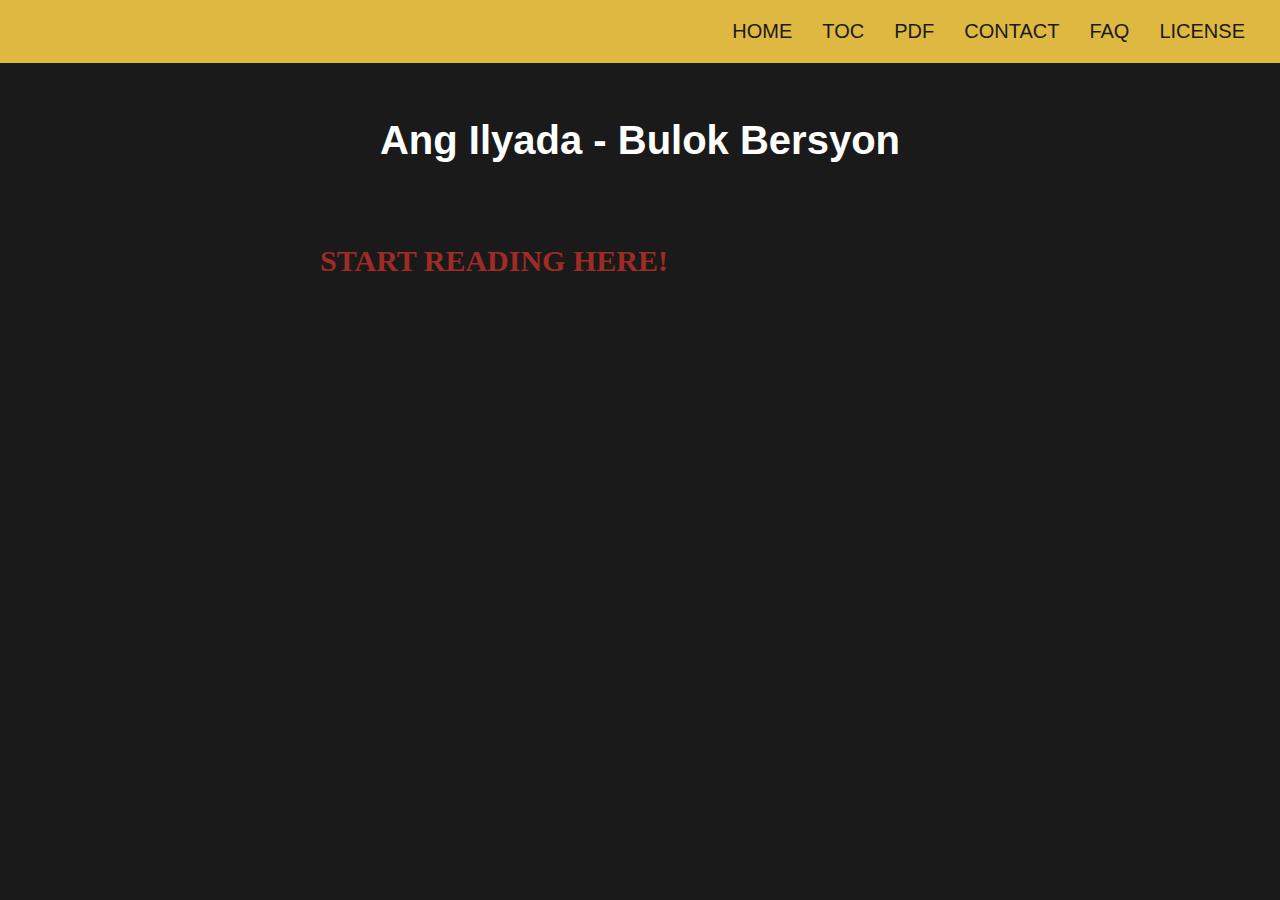
==== index.html @ 32c481ad "added website read" ====
<!DOCTYPE html>
<html lang="en">

<head>
    <meta charset="UTF-8">
    <meta http-equiv="X-UA-Compatible" content="IE=edge">
    <meta name="viewport" content="width=device-width, initial-scale=1.0">
    <link rel="stylesheet" href="main.css">
    <script src="foo.js"></script>
    <title>Ang Ilyada</title>
</head>

<body>
    <header>
        <ul>
            <li><a href="index.html">HOME</a></li>
            <li><a href="toc.html">TOC</a></li>
            <li><a href="ang iliada.pdf">PDF</a></li>
            <li><a href="contact.html">CONTACT</a></li>
            <li><a href="faq.html">FAQ</a></li>
            <li><a href="license.html">LICENSE</a></li>
        </ul>
    </header>
    <main>
        <div class="book">
           <h1>Ang Ilyada - Bulok Bersyon</h1>
           <div>
               <h2><a href="books/I.html">START READING HERE!</a></h2>
           </div>
        </div>
        
    </main>
    <footer></footer>
</body>

</html>
---- main.css ----
:root {
    --eerie-black: #1a1a1aff;
    --gold-metallic: #deb841ff;
    --auburn: #9e2b25ff;
    --space-cadet: #29336Bff;
}

/* body things */

html, body {
    background-color: var(--eerie-black);
    margin: 0px;
    font-family: 'Franklin Gothic Medium', 'Arial Narrow', Arial, sans-serif;
    font-size: 20px;
}

/* header things */

header {
    display: flex;
    background-color: var(--gold-metallic);
    justify-content: flex-end;
    flex-wrap: wrap;
}

header ul {
    display: flex;
    list-style: none;
    margin-right: 20px;
}

header ul li {
    display: inline-block;
}

header a {
    color: var(--eerie-black);
    text-decoration: none;
    text-transform: capitalize;
    position: relative;
    margin: 0px 15px;
    outline: none;
}

header a:before {
    content: '';
    position: absolute;
    width: 100%;
    height: 2px;
    background-color: black;
    bottom: 0px;
    transform-origin: left bottom;
    transform: scaleX(0);
    transition: 0.3s cubic-bezier(0.075, 0.82, 0.165, 1);
}

header a:hover:before, header a:focus::before {
    transform: scaleX(1);
}

/* main things */

main {
    display: flex;
    font-family: Georgia, 'Times New Roman', Times, serif;
    color: white;
    line-height: 2rem;
}

main div {
    padding: 30px;
}

main .book {
    width: min(100%, 700px);
    height: 100%;
    font-size: 1rem;
    margin: auto;
}

.book h1 {
    font-family: 'Franklin Gothic Medium', 'Arial Narrow', Arial, sans-serif;
    text-align: center;
}

.book ol {
    list-style-type: upper-roman;
    padding: 0px;
}

.book ol li {
    text-align: center;
}

.book a {
    text-decoration: none;
    color: var(--auburn);
    text-align: center;
}

.book h3 {
    text-align: center;
}

.book hr {
     width : 50%;
     margin : 2.5rem auto;
}

/* navigator things */

.navigator {
    display: flex;
    justify-content: space-between;
    padding: 0px;
    margin: 20px 0px;
    white-space: pre;
}

.navigator a:first-child::before {
    content: '\276E\0020';
}

.navigator a:last-child::after {
    content: '\0020\276F';
}
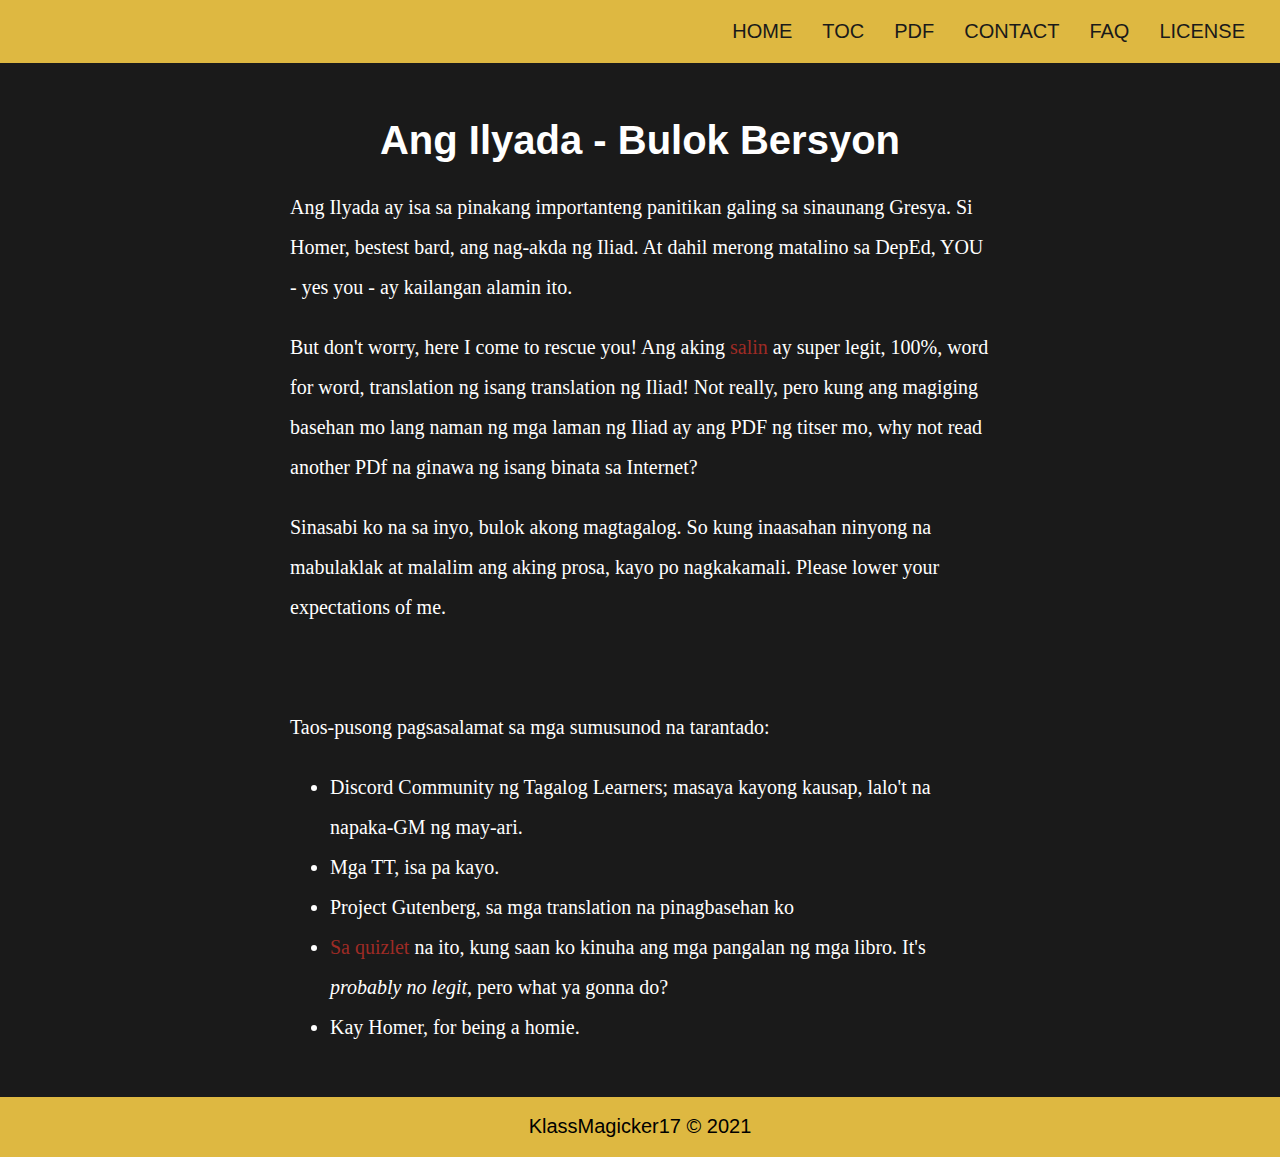
==== commit add860f0: "edited, somthing" ====
--- a/index.html
+++ b/index.html
@@ -23,14 +23,41 @@
     </header>
     <main>
         <div class="book">
-           <h1>Ang Ilyada - Bulok Bersyon</h1>
-           <div>
-               <h2><a href="books/I.html">START READING HERE!</a></h2>
-           </div>
-        </div>
-        
+            <h1>Ang Ilyada - Bulok Bersyon</h1>
+            <p>
+                Ang Ilyada ay isa sa pinakang importanteng panitikan galing sa sinaunang Gresya.
+                Si Homer, bestest bard, ang nag-akda ng Iliad. At dahil merong matalino sa DepEd,
+                YOU - yes you - ay kailangan alamin ito.
+            </p>
+            <p>
+                But don't worry, here I come to rescue you! Ang aking <a href="books/I.html">salin</a>
+                ay super legit, 100%, word for word, translation ng isang translation ng Iliad! Not really,
+                pero kung ang magiging basehan mo lang naman ng mga laman ng Iliad ay ang PDF ng titser mo,
+                why not read another PDf na ginawa ng isang binata sa Internet?
+            </p>
+
+            <p>
+                Sinasabi ko na sa inyo, bulok akong magtagalog. So kung inaasahan ninyong na mabulaklak at malalim
+                ang aking prosa, kayo po nagkakamali. Please lower your expectations of me.
+            </p>
+
+            <br>
+
+            <p>
+                Taos-pusong pagsasalamat sa mga sumusunod na tarantado:
+            <ul>
+                <li>Discord Community ng Tagalog Learners; masaya kayong kausap, lalo't na napaka-GM ng may-ari.</li>
+                <li>Mga TT, isa pa kayo.</li>
+                <li>Project Gutenberg, sa mga translation na pinagbasehan ko</li>
+                <li><a href="https://quizlet.com/24340225/titles-of-each-book-in-the-iliad-flash-cards/">Sa quizlet</a>
+                    na ito, kung saan ko kinuha ang mga pangalan ng mga libro. It's <i>probably no legit</i>, pero what
+                    ya gonna do?</li>
+                <li>Kay Homer, for being a homie.</li>
+            </ul>
+            </p>
+
     </main>
-    <footer></footer>
+    <footer>KlassMagicker17 &copy; 2021</footer>
 </body>
 
 </html>--- a/main.css
+++ b/main.css
@@ -25,12 +25,15 @@
 
 header ul {
     display: flex;
+    flex-wrap: wrap;
     list-style: none;
     margin-right: 20px;
+
 }
 
 header ul li {
     display: inline-block;
+    display: flex;
 }
 
 header a {
@@ -49,6 +52,7 @@
     height: 2px;
     background-color: black;
     bottom: 0px;
+    left:0px;
     transform-origin: left bottom;
     transform: scaleX(0);
     transition: 0.3s cubic-bezier(0.075, 0.82, 0.165, 1);
@@ -67,14 +71,14 @@
     line-height: 2rem;
 }
 
-main div {
+main > div {
     padding: 30px;
 }
 
 main .book {
     width: min(100%, 700px);
     height: 100%;
-    font-size: 1rem;
+    /* font-size: 1rem; */
     margin: auto;
 }
 
@@ -86,16 +90,19 @@
 .book ol {
     list-style-type: upper-roman;
     padding: 0px;
+    width: max(250px,50%);
+    margin: 0px auto;
+    display: block;
 }
 
 .book ol li {
-    text-align: center;
+    text-align: left;
+    padding-left: 20px;
 }
 
 .book a {
     text-decoration: none;
     color: var(--auburn);
-    text-align: center;
 }
 
 .book h3 {
@@ -123,4 +130,29 @@
 
 .navigator a:last-child::after {
     content: '\0020\276F';
+}
+
+/* footer things */
+footer {
+    display: flex;
+    align-items: center;
+    justify-content: center;
+    background-color: var(--gold-metallic);
+    height: 3rem;
+}
+
+@media only screen and (max-width: 600px) {
+    html,body {
+        font-size: 16px;
+    }
+    .book ol {
+        padding-left: 5%;
+    }
+    main {
+        line-height: 2rem;
+    }
+    main p {
+        margin-bottom: 2rem;
+        margin-top : 2rem;
+    }
 }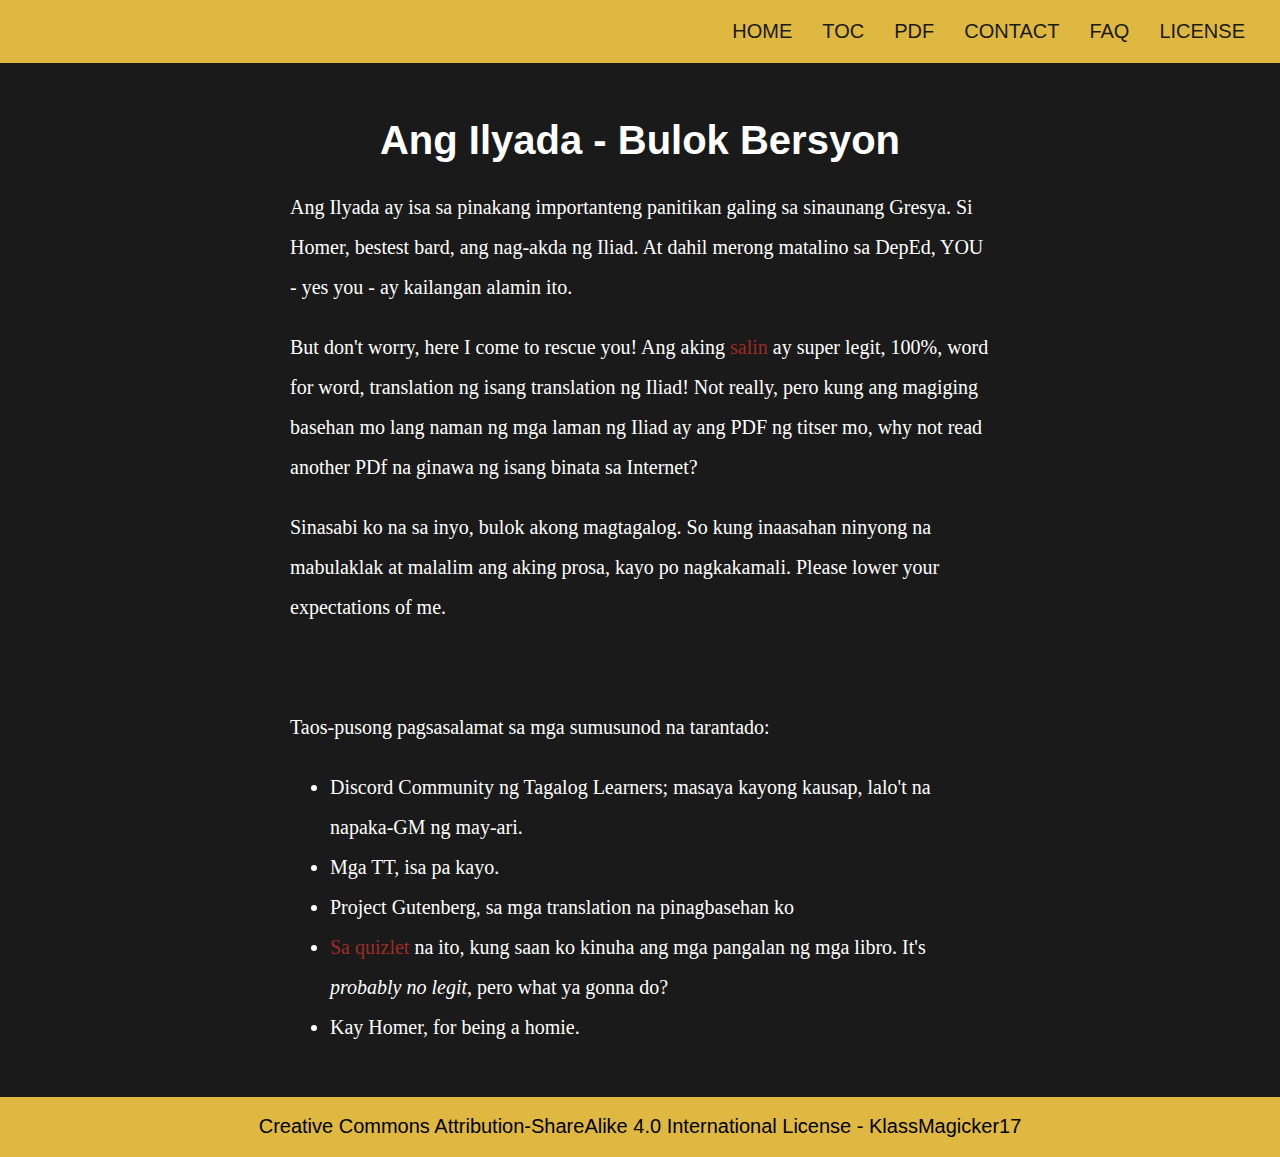
==== commit a3d92ae6: "CC in footer" ====
--- a/index.html
+++ b/index.html
@@ -57,7 +57,7 @@
             </p>
 
     </main>
-    <footer>KlassMagicker17 &copy; 2021</footer>
+    <footer>Creative Commons Attribution-ShareAlike 4.0 International License - KlassMagicker17</footer>
 </body>
 
 </html>